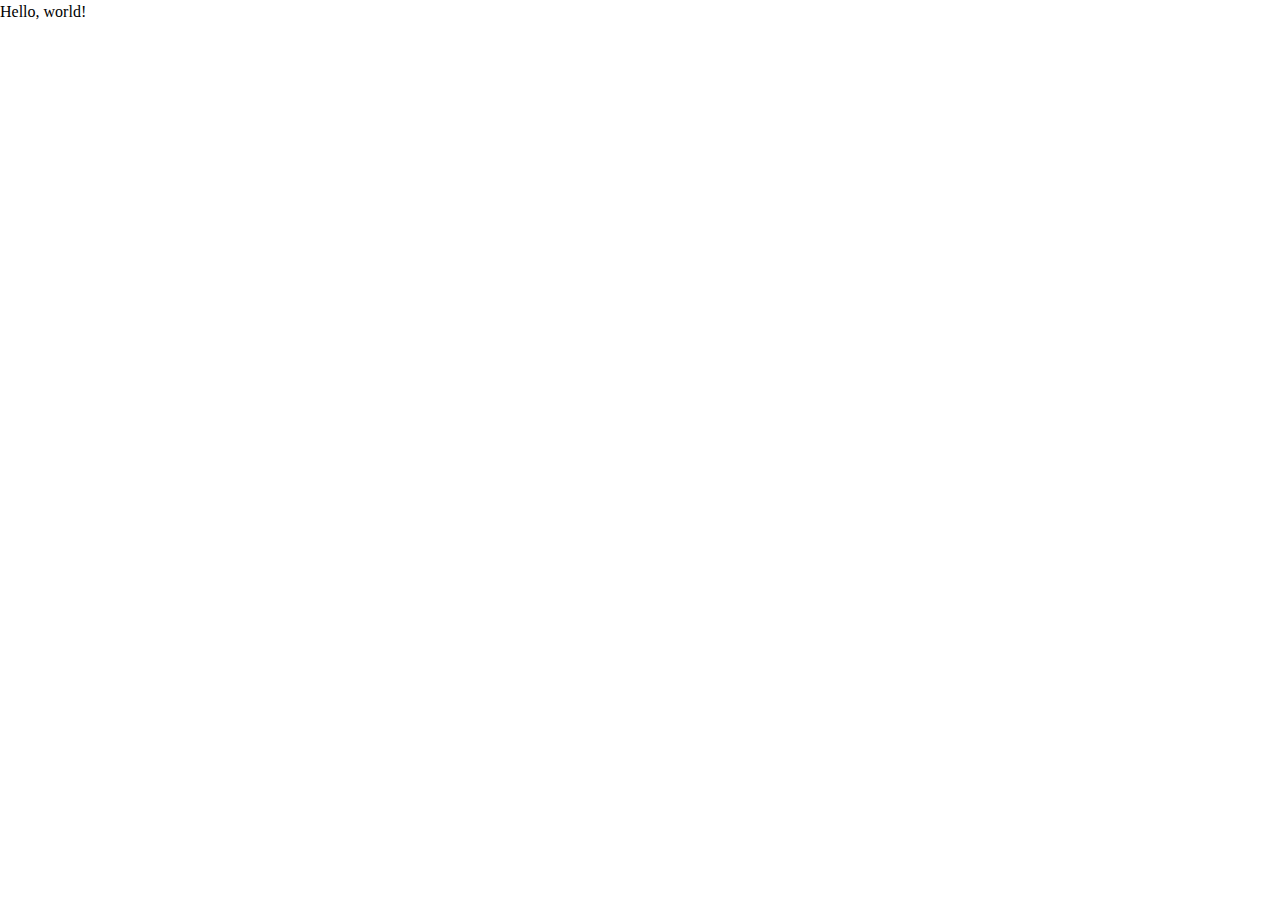
==== index.html @ 2f0a25bc "deploy: 98ebfed40b2910c4819375497fe7106945131e8d" ====
<!DOCTYPE html>
<html lang="en">
  <head>
    <meta charset="UTF-8" />
    <meta http-equiv="X-UA-Compatible" content="IE=edge" />
    <meta name="viewport" content="width=device-width, initial-scale=1.0" />
    <link rel="stylesheet" href="./css/reset.css" />
    <link rel="stylesheet" href="./css/main.css" />
    <script src="./js/main.js" defer></script>
    <title>Document</title>
  </head>
  <body>
    Hello, world!
  </body>
</html>
---- css/main.css ----
/* Decent Defaults */

img,
video {
  width: 100%;
  height: auto;
}
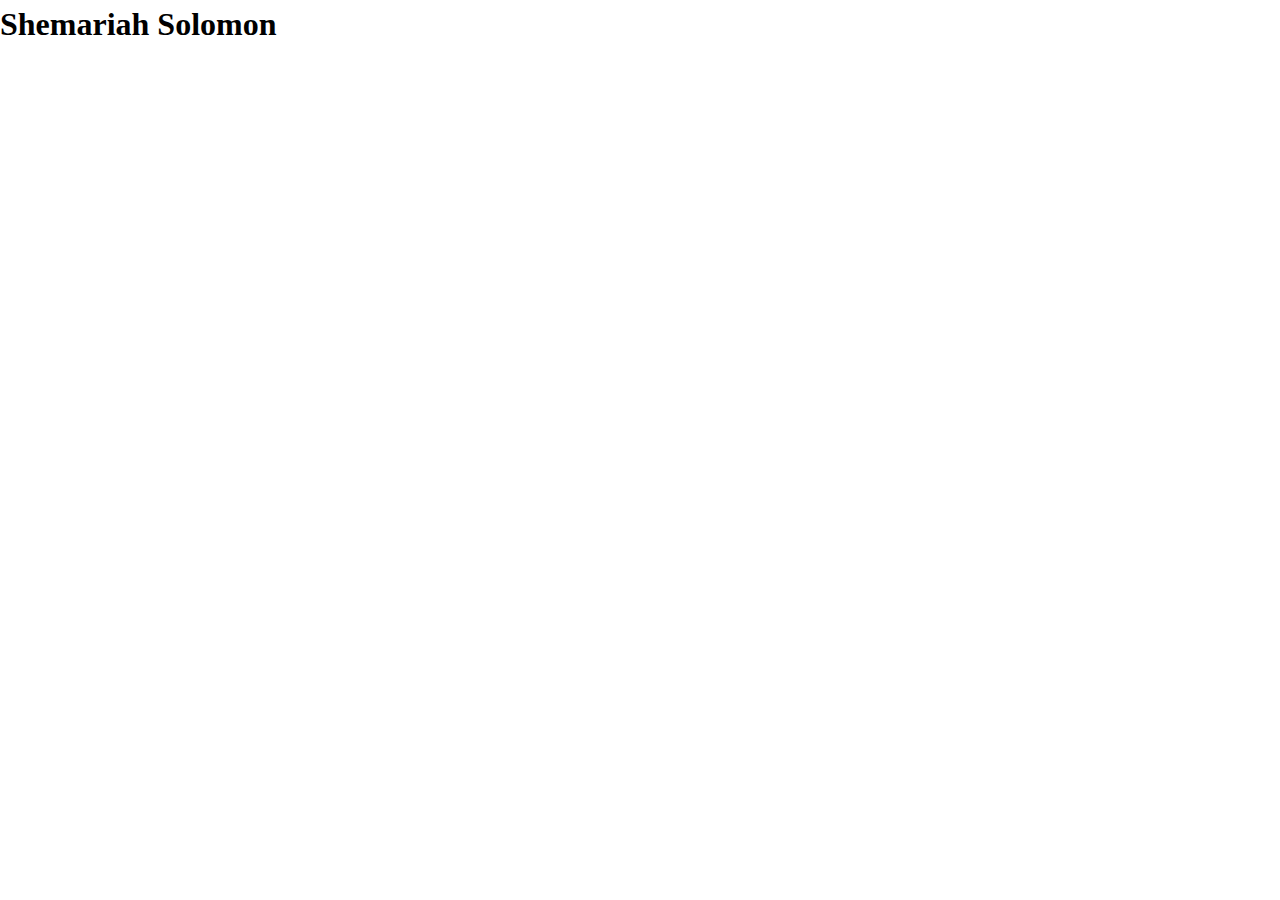
==== commit 6d7e3585: "deploy: 0f623d9531b118c3b63f82fe9e472670b3d97e2f" ====
--- a/index.html
+++ b/index.html
@@ -7,9 +7,9 @@
     <link rel="stylesheet" href="./css/reset.css" />
     <link rel="stylesheet" href="./css/main.css" />
     <script src="./js/main.js" defer></script>
-    <title>Document</title>
+    <title>Shemariah Solomon</title>
   </head>
   <body>
-    Hello, world!
+    <h1>Shemariah Solomon</h1>
   </body>
 </html>
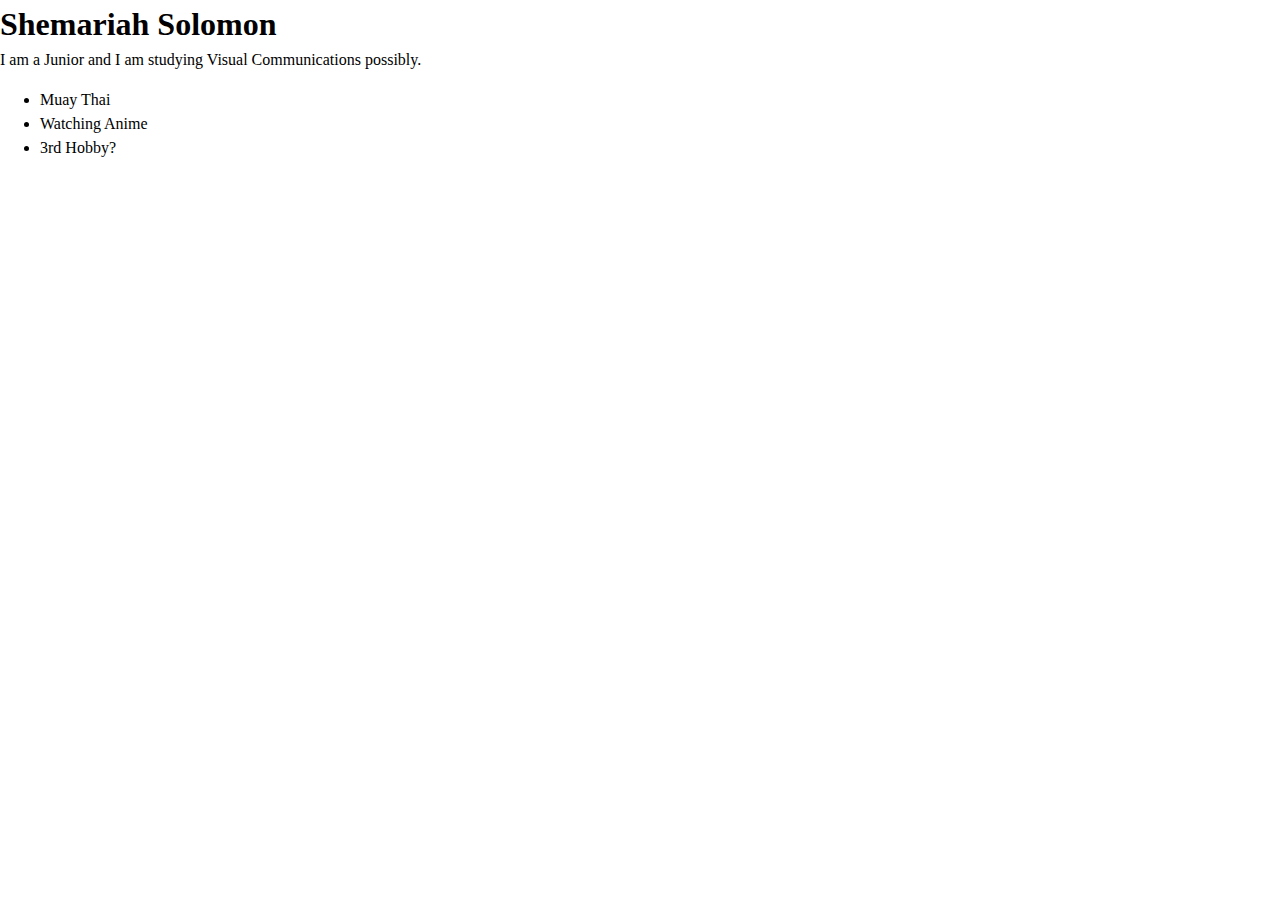
==== commit c4cdc438: "deploy: 93013516fadb8c494a51767d72e51178f4e35467" ====
--- a/index.html
+++ b/index.html
@@ -11,5 +11,15 @@
   </head>
   <body>
     <h1>Shemariah Solomon</h1>
+    <p>I am a Junior and I am studying Visual Communications possibly.</p>
+    <ul>
+      <li>Muay Thai</li>
+      <li>Watching Anime</li>
+      <li>3rd Hobby?</li>
+    </ul>
+    <p>
+      <a href=""></a>
+    </p>
+    <i></i>
   </body>
 </html>
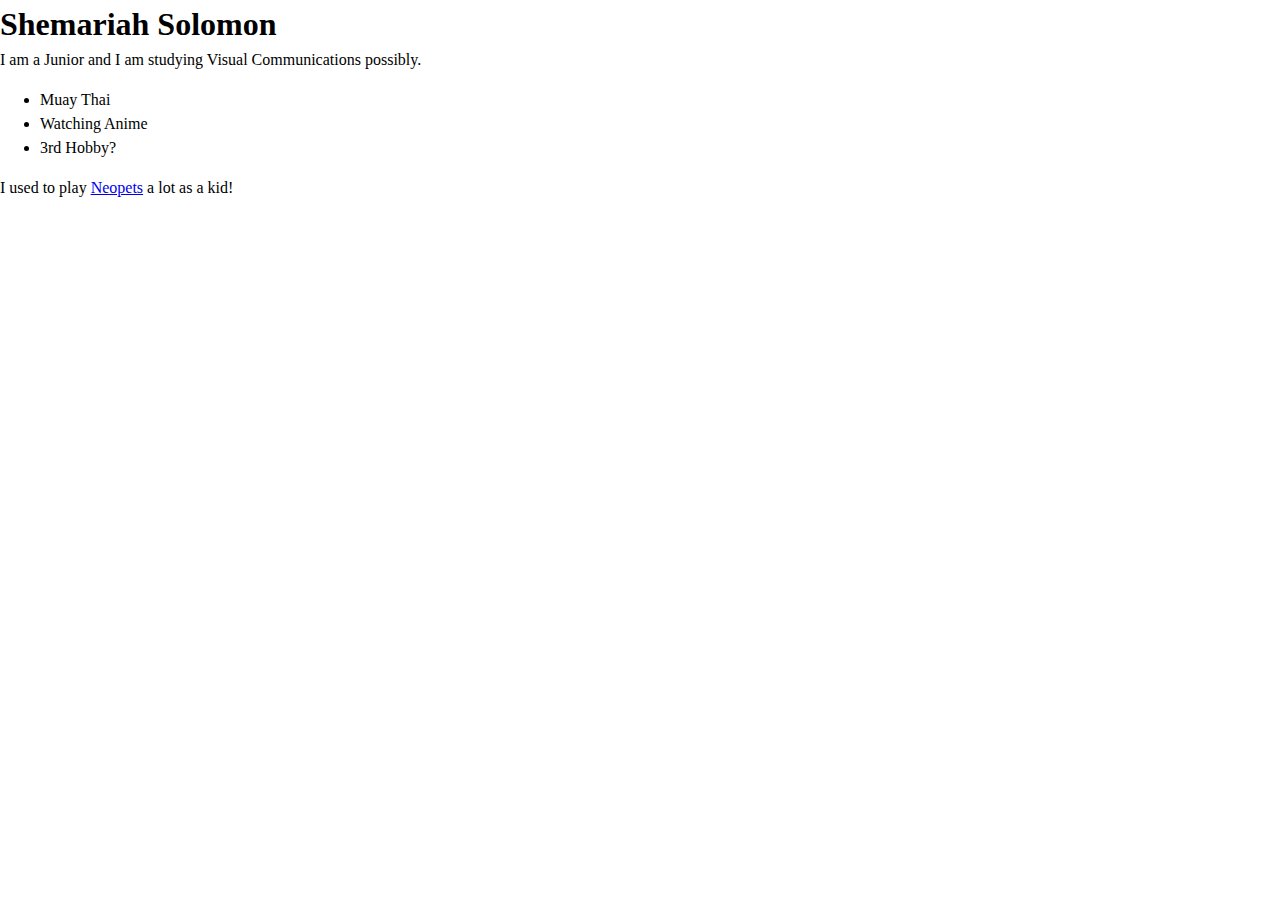
==== commit 6dad1869: "deploy: 0bc66fed45bd3a26a453b671d5669382399eb1a0" ====
--- a/index.html
+++ b/index.html
@@ -18,7 +18,8 @@
       <li>3rd Hobby?</li>
     </ul>
     <p>
-      <a href=""></a>
+      I used to play <a href="https://www.neopets.com/">Neopets</a> a lot as a
+      kid!
     </p>
     <i></i>
   </body>
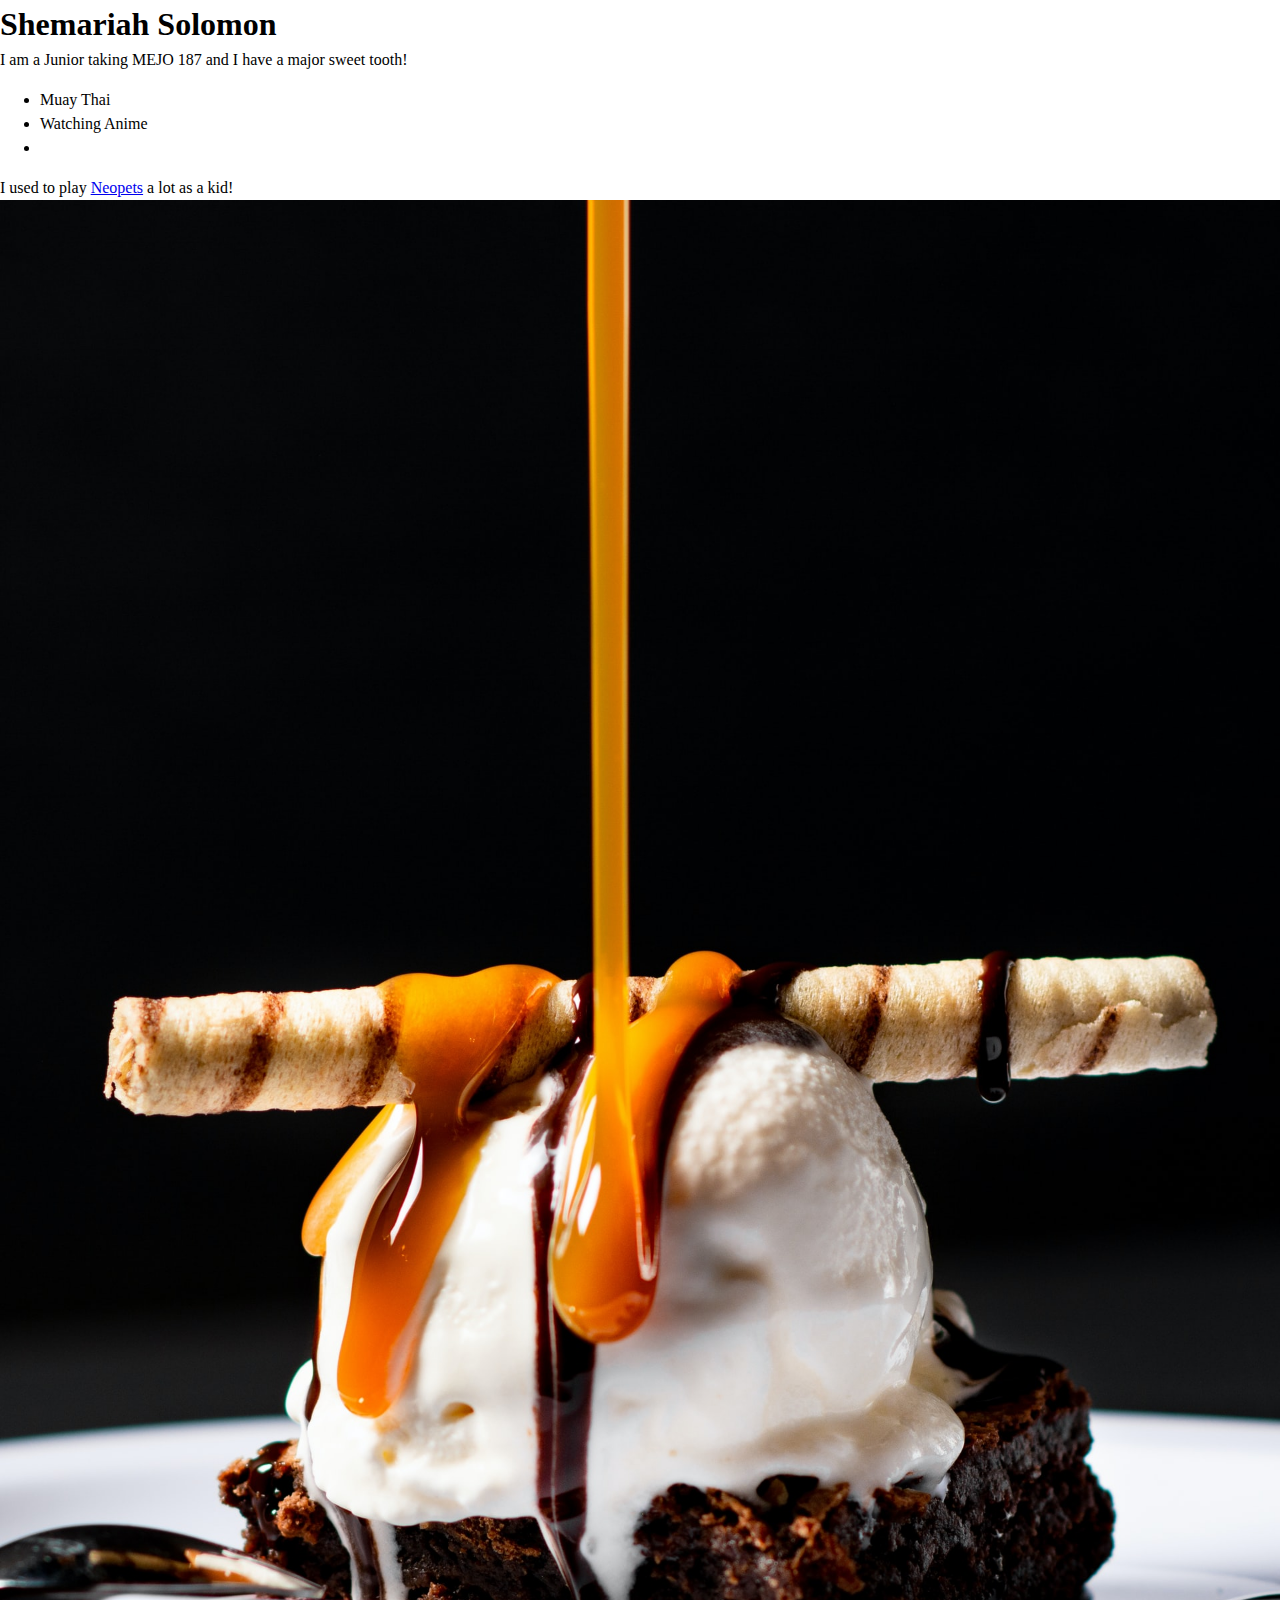
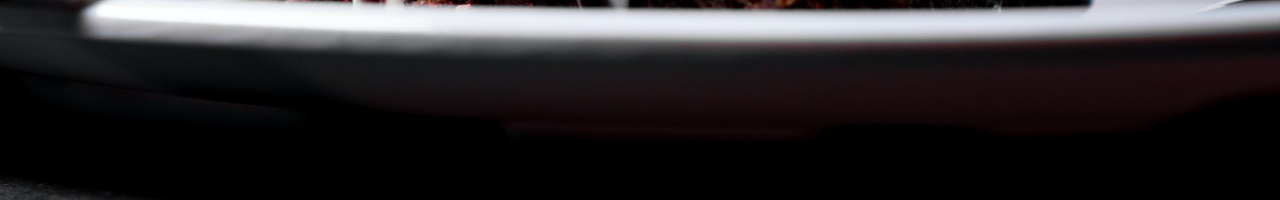
==== commit 412d01d4: "deploy: 751f23c9101be5988fddba0188bf1a4d1daba7f3" ====
--- a/index.html
+++ b/index.html
@@ -11,16 +11,21 @@
   </head>
   <body>
     <h1>Shemariah Solomon</h1>
-    <p>I am a Junior and I am studying Visual Communications possibly.</p>
+    <p>I am a Junior taking MEJO 187 and I have a major sweet tooth!</p>
     <ul>
       <li>Muay Thai</li>
       <li>Watching Anime</li>
-      <li>3rd Hobby?</li>
+      <li></li>
     </ul>
     <p>
       I used to play <a href="https://www.neopets.com/">Neopets</a> a lot as a
       kid!
     </p>
-    <i></i>
+    <img
+      src="./images/dessert.jpg"
+      alt="Brownie Icecream Sundae with Pirouette Cookie and Caramel Drizzle"
+      width="1920"
+      height="2400"
+    />
   </body>
 </html>
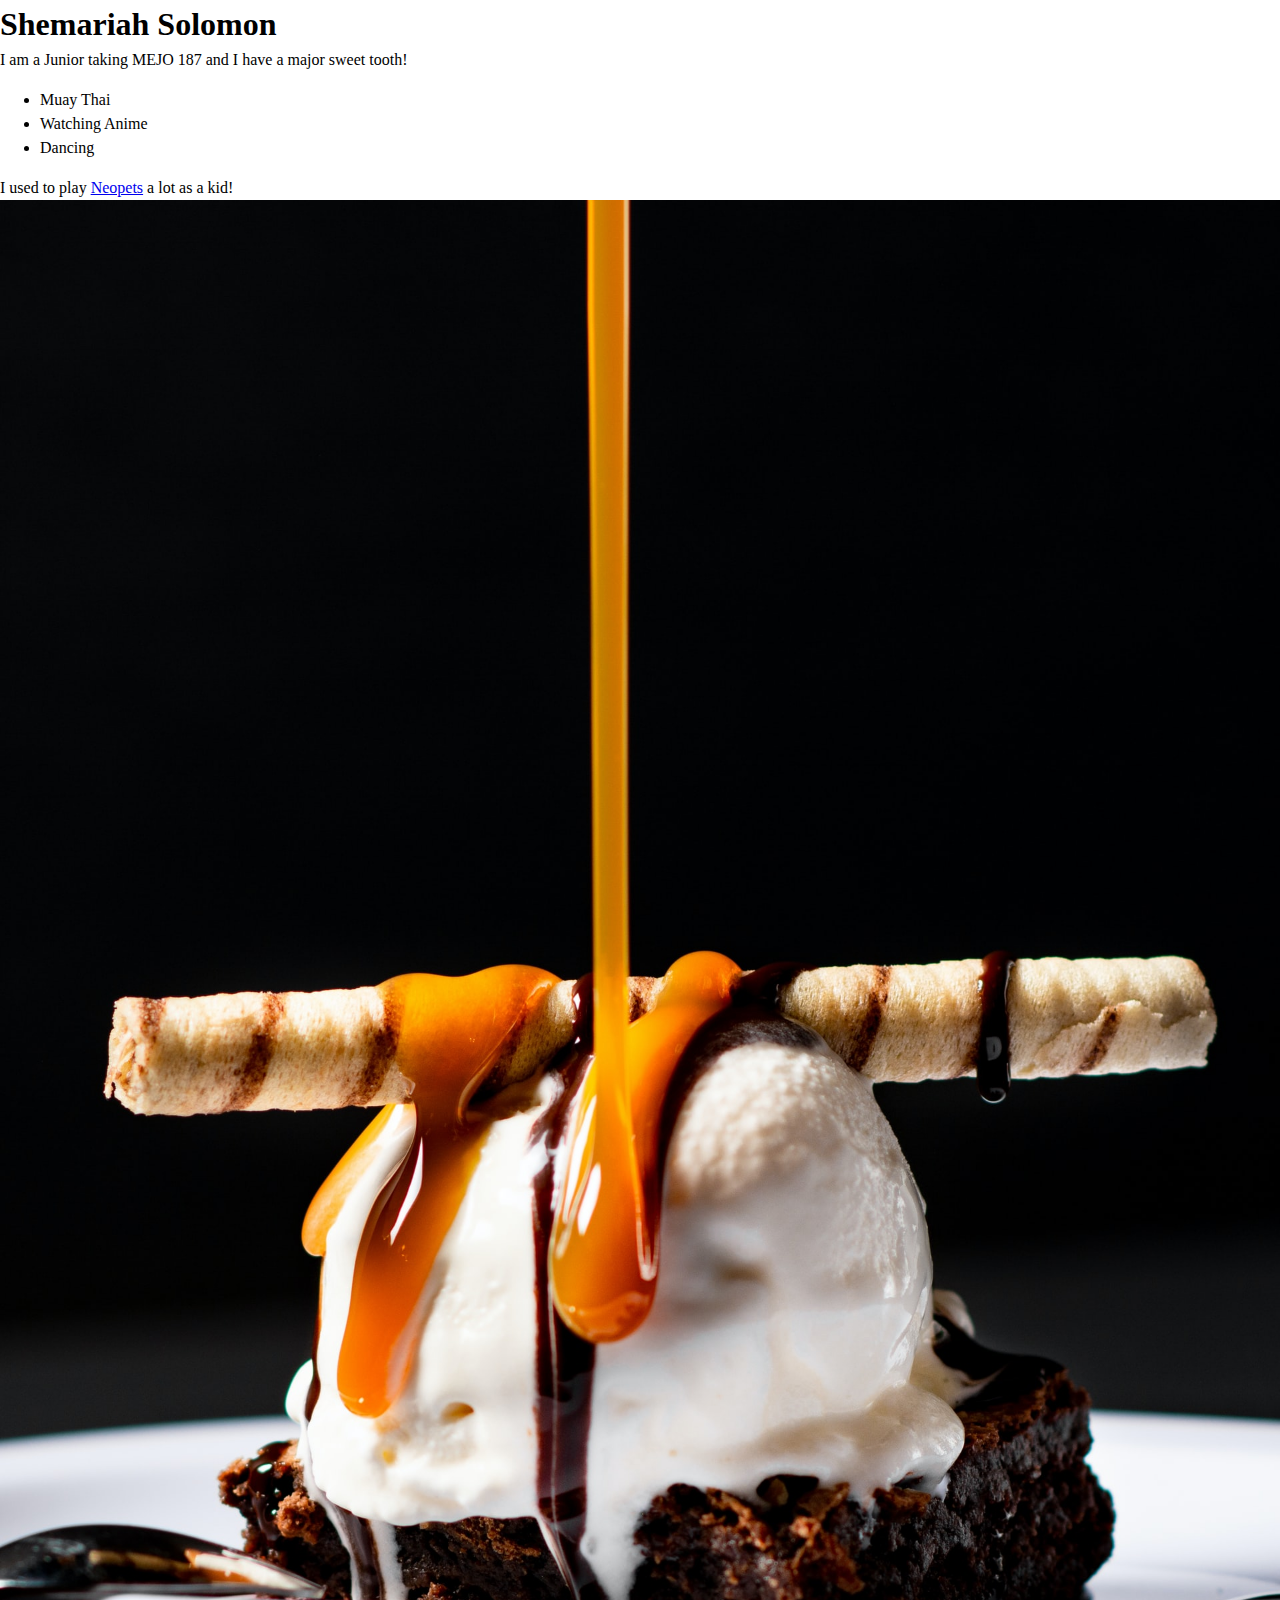
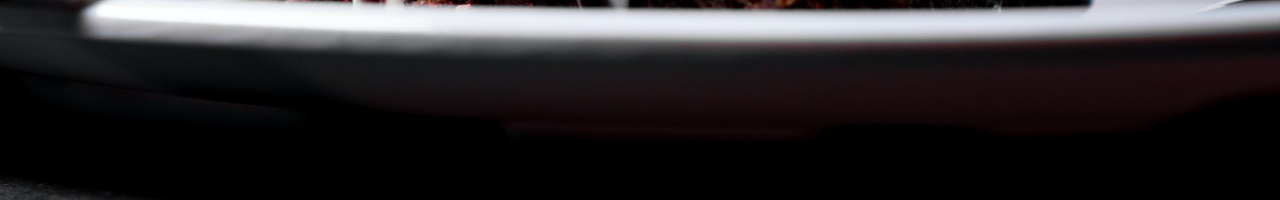
==== commit 4685c108: "deploy: f13dcb60d3d4c886d68d696857a5655bd395d378" ====
--- a/index.html
+++ b/index.html
@@ -15,7 +15,7 @@
     <ul>
       <li>Muay Thai</li>
       <li>Watching Anime</li>
-      <li></li>
+      <li>Dancing</li>
     </ul>
     <p>
       I used to play <a href="https://www.neopets.com/">Neopets</a> a lot as a
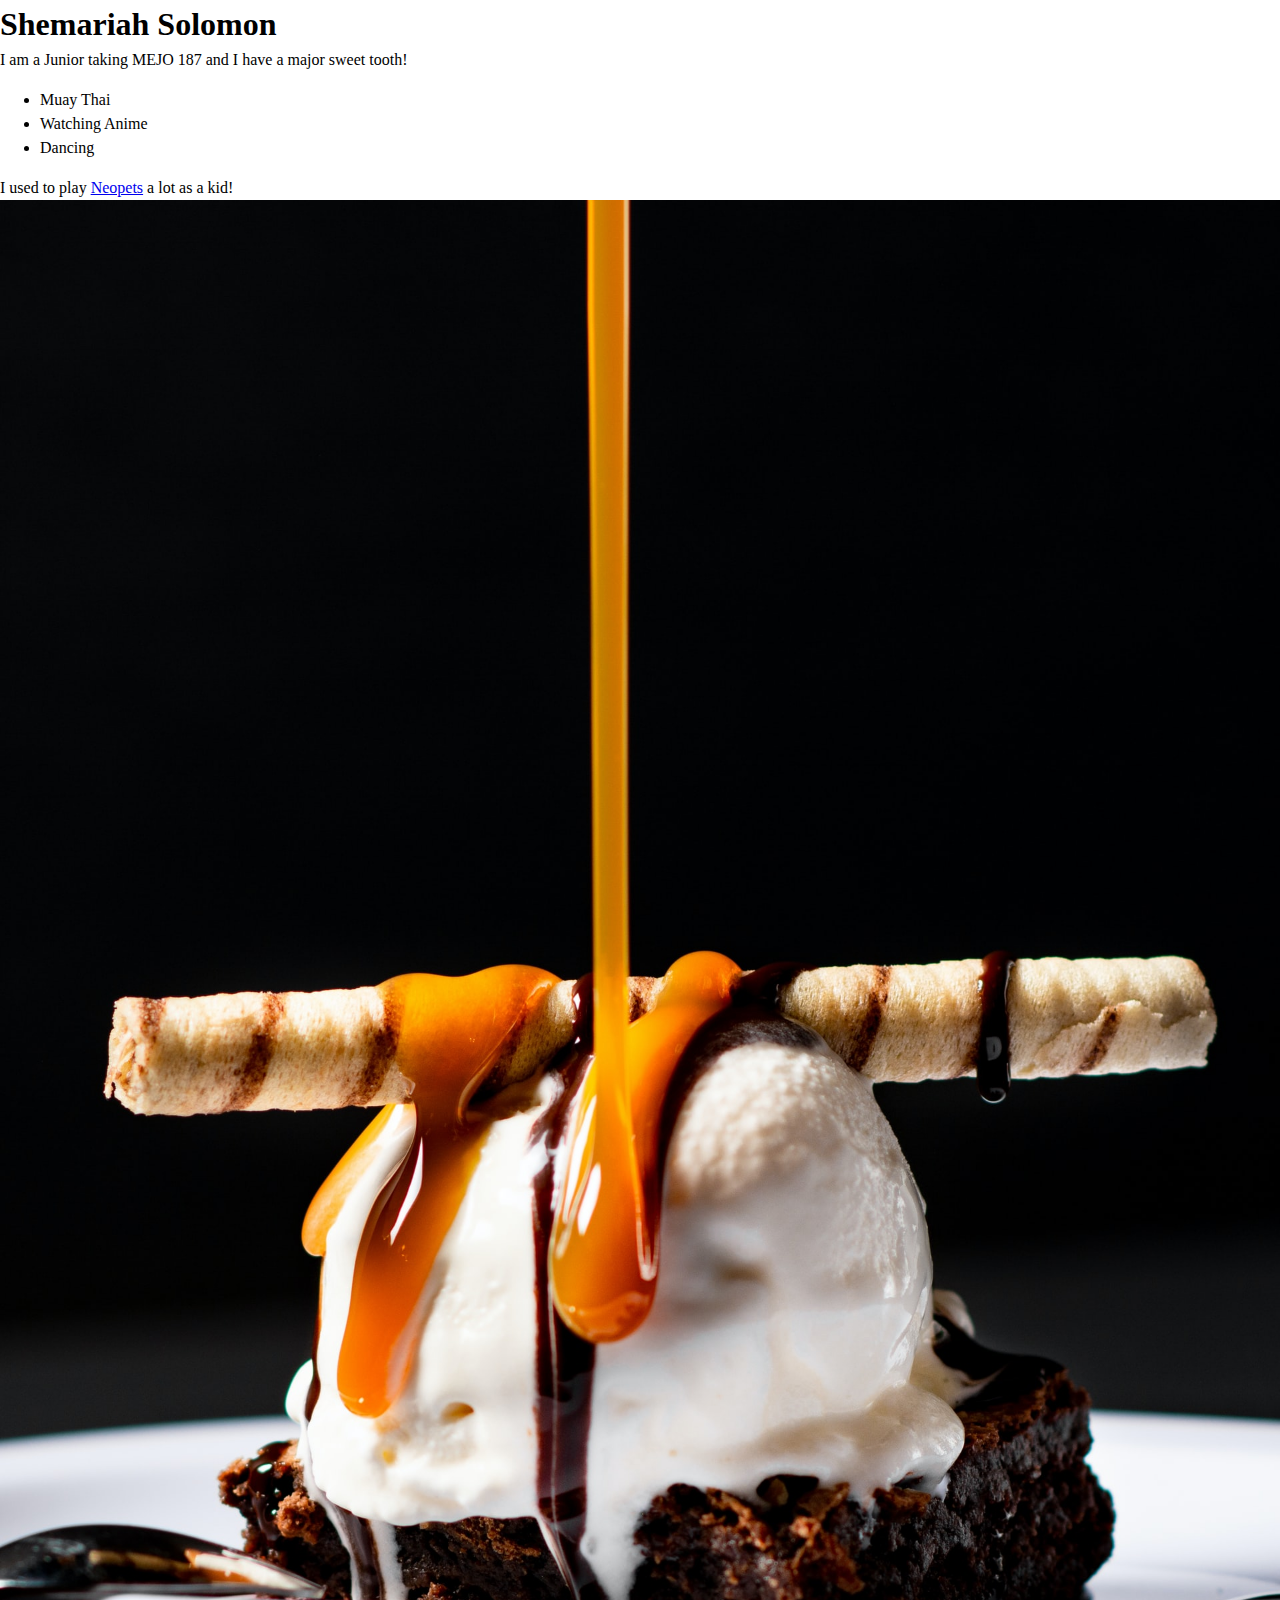
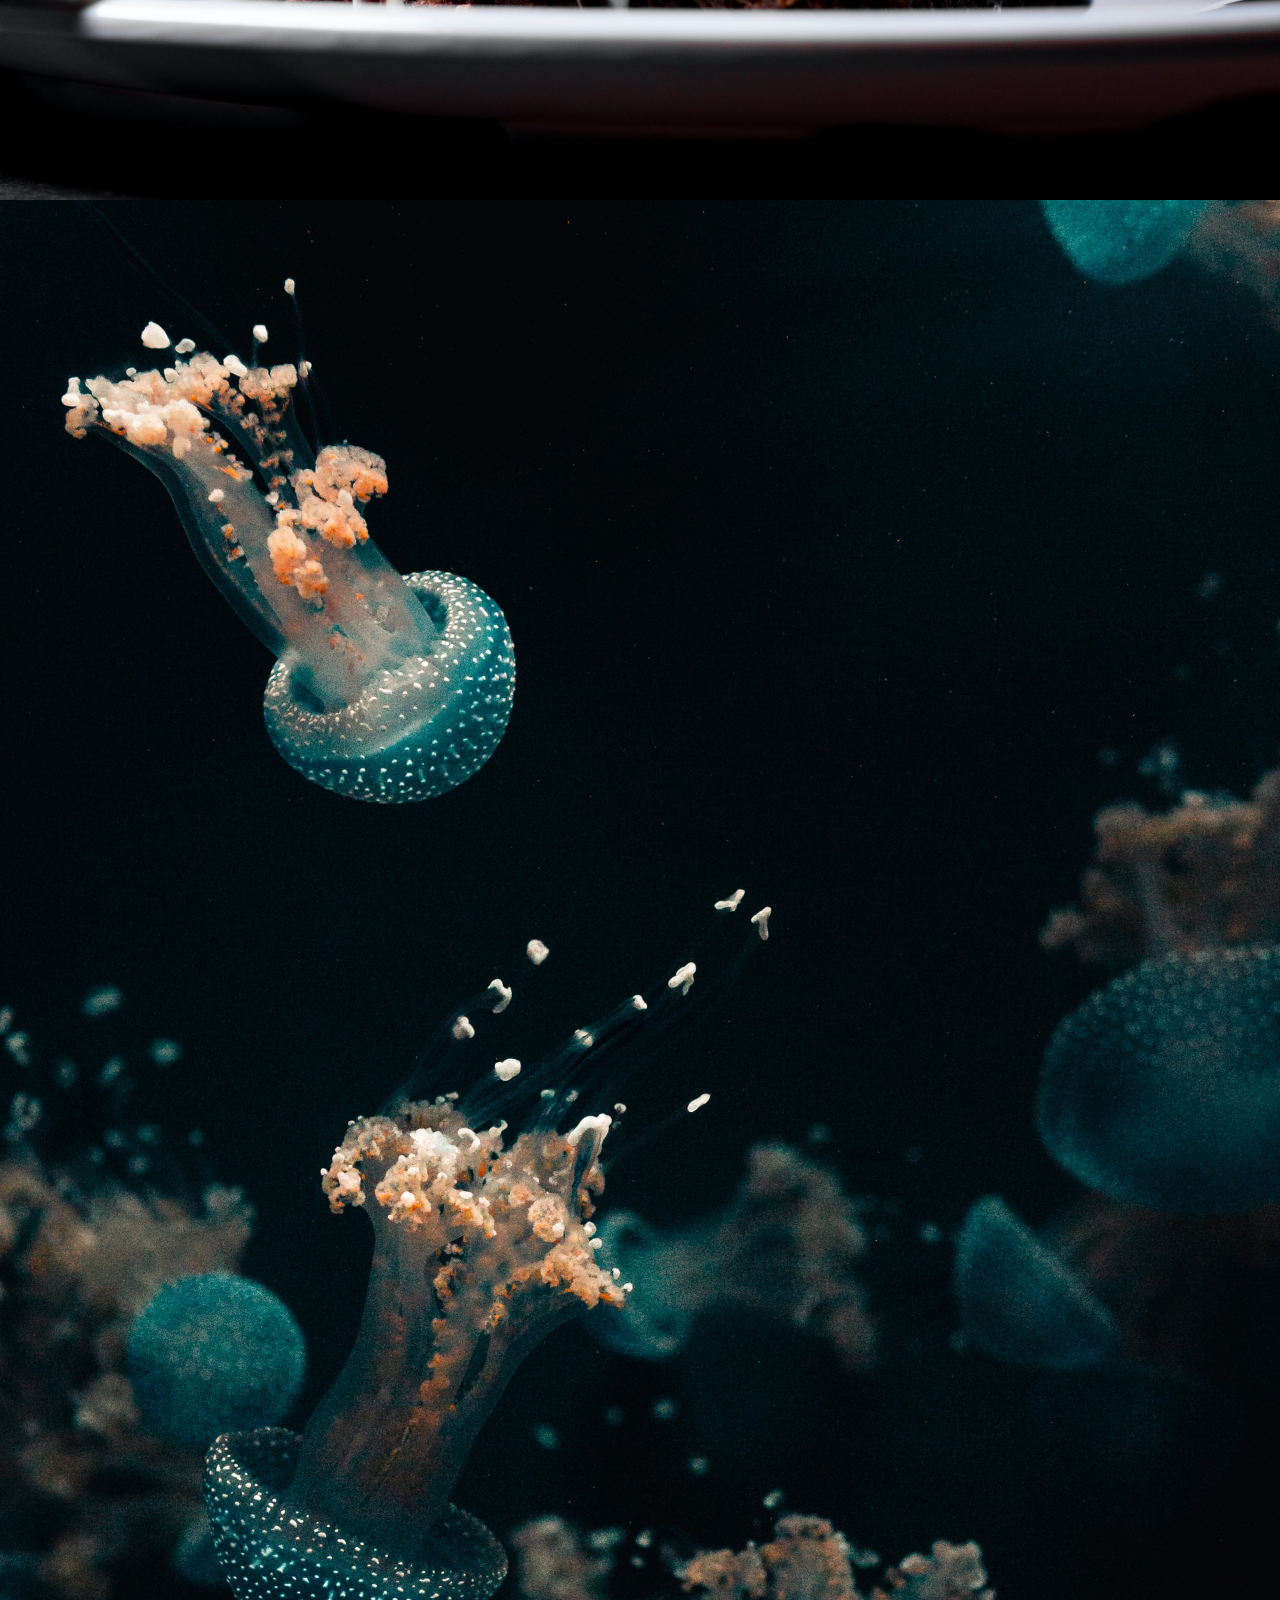
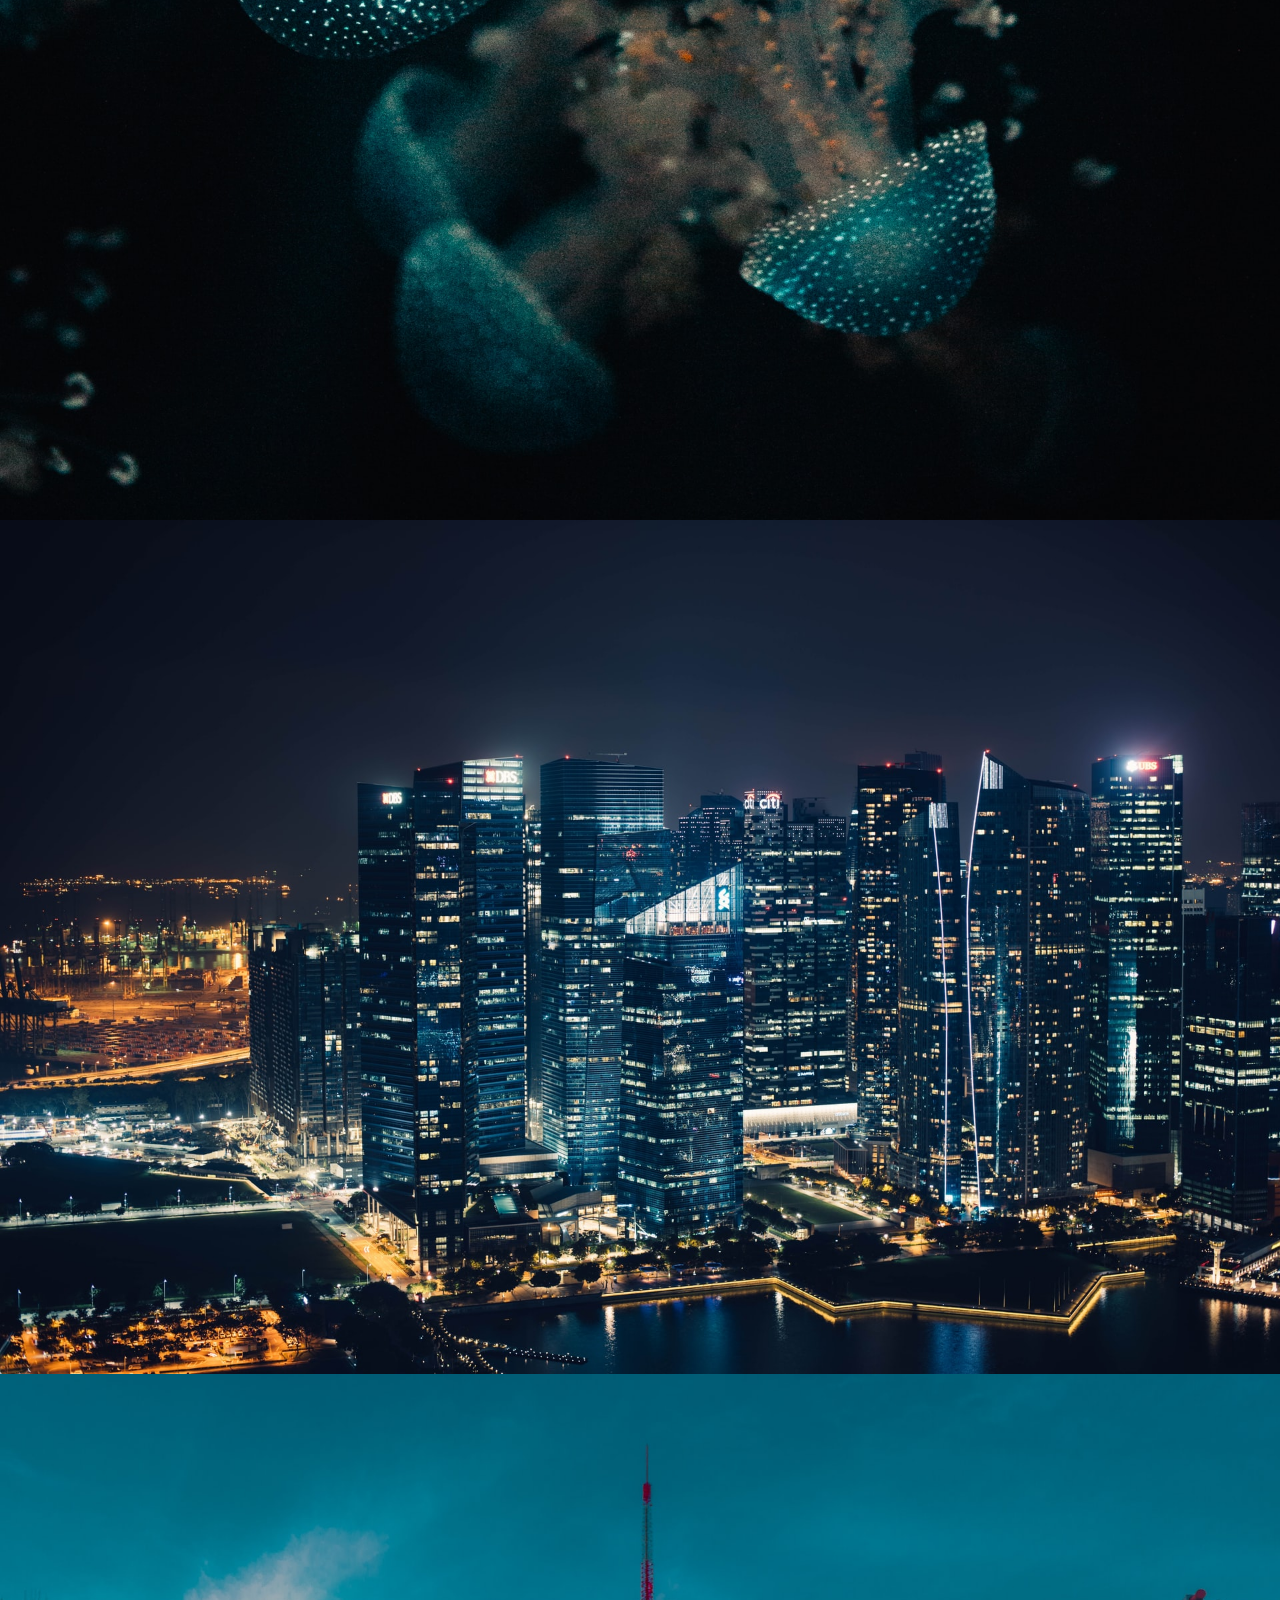
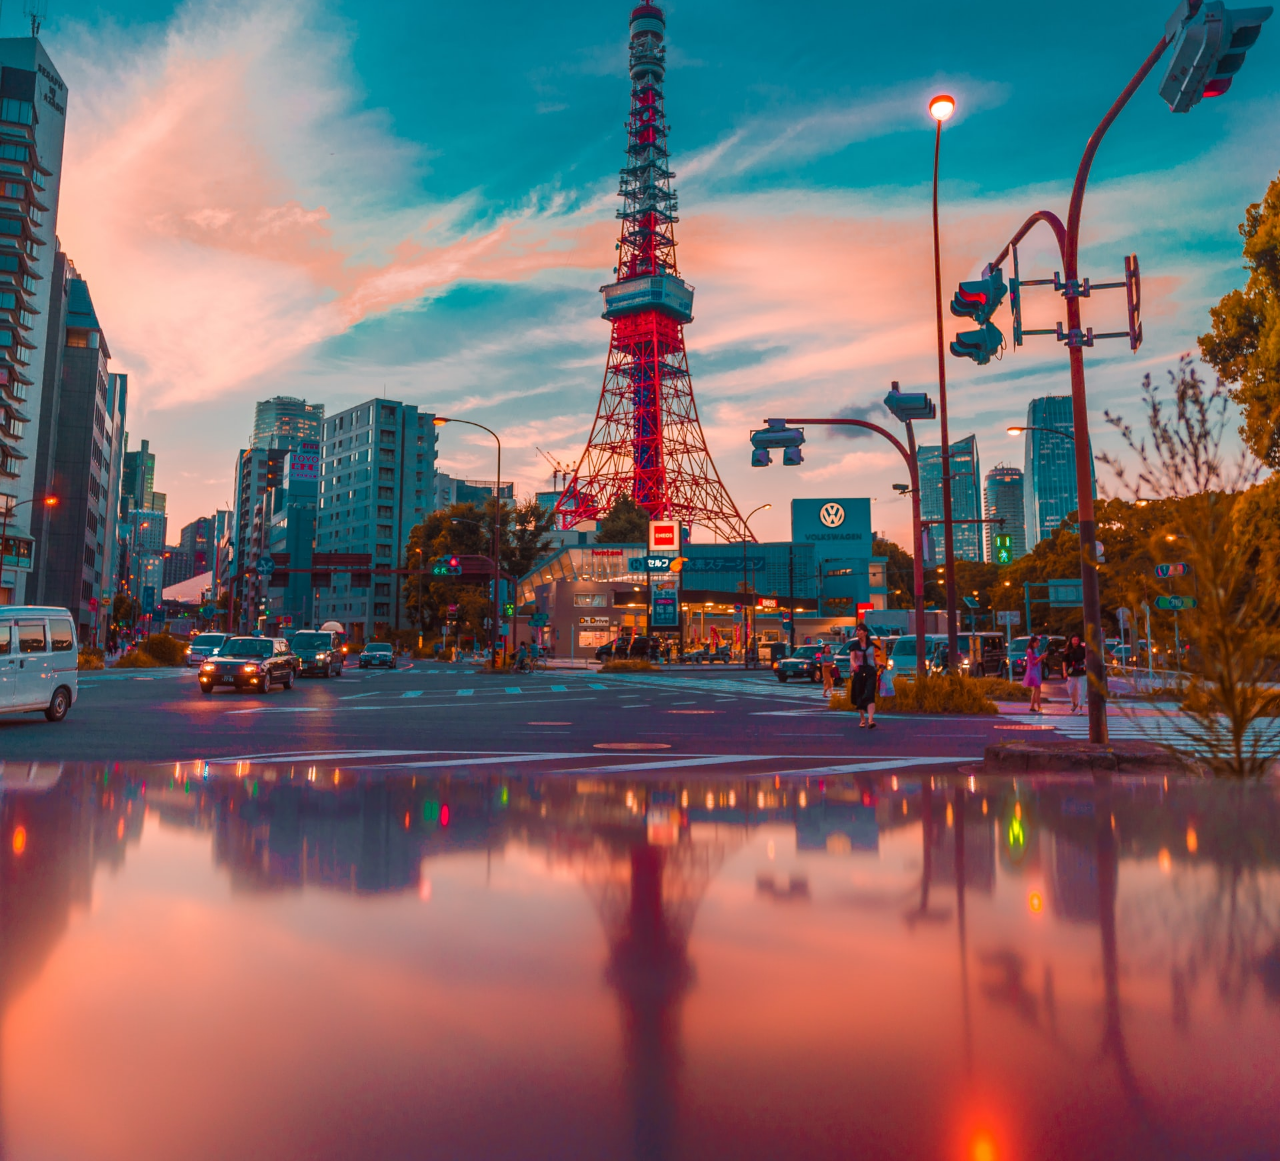
==== commit d6bb031c: "deploy: b962af9db57786fdb6ad627da11fd6a90011aac6" ====
--- a/index.html
+++ b/index.html
@@ -27,5 +27,23 @@
       width="1920"
       height="2400"
     />
+    <img
+      src="./images/Jellyfish 1.jpg"
+      alt="Jellyfish"
+      width="1920"
+      height="2880"
+    />
+    <img
+      src="./images/nighttime city.jpg"
+      alt="City Skyline at Night"
+      width="1920"
+      height="1281"
+    />
+    <img
+      src="./images/tokyo tower.jpg"
+      alt="Tokyo Tower at Sunset"
+      width="1920"
+      height="2080"
+    />
   </body>
 </html>
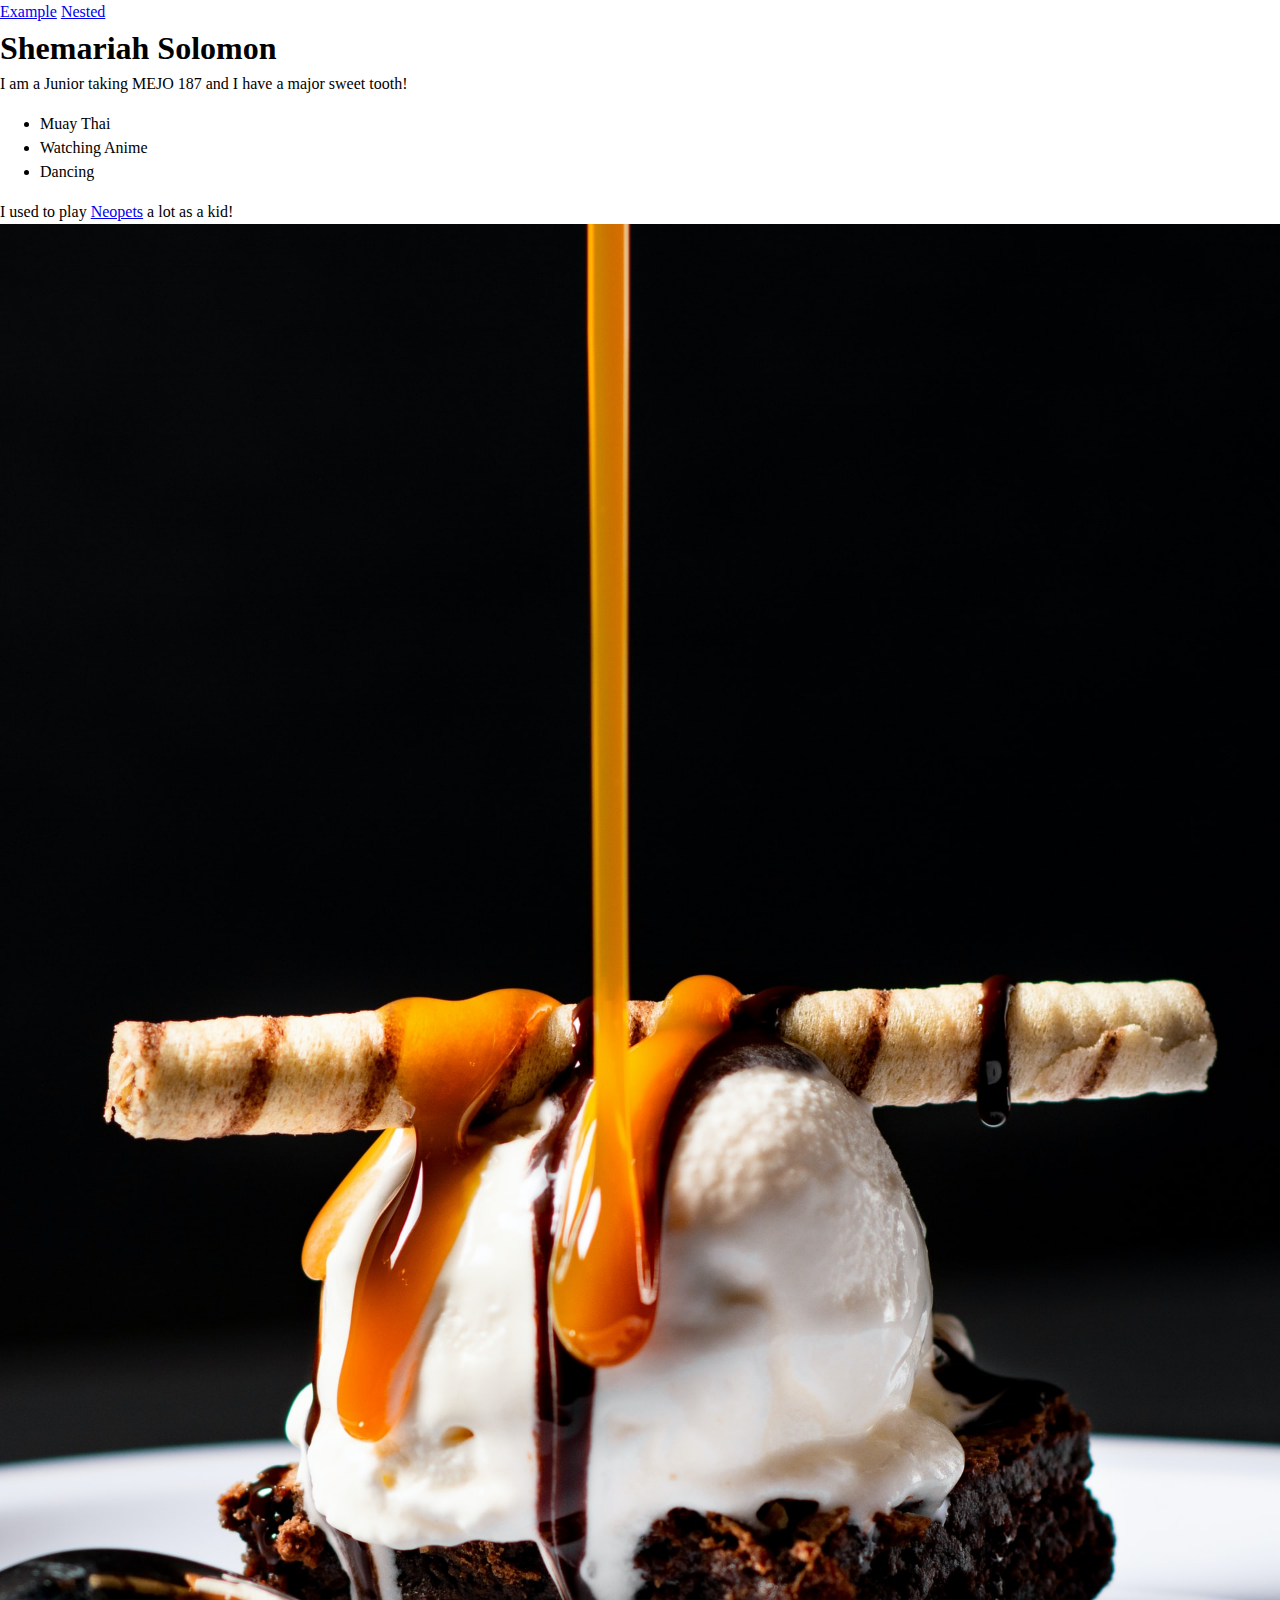
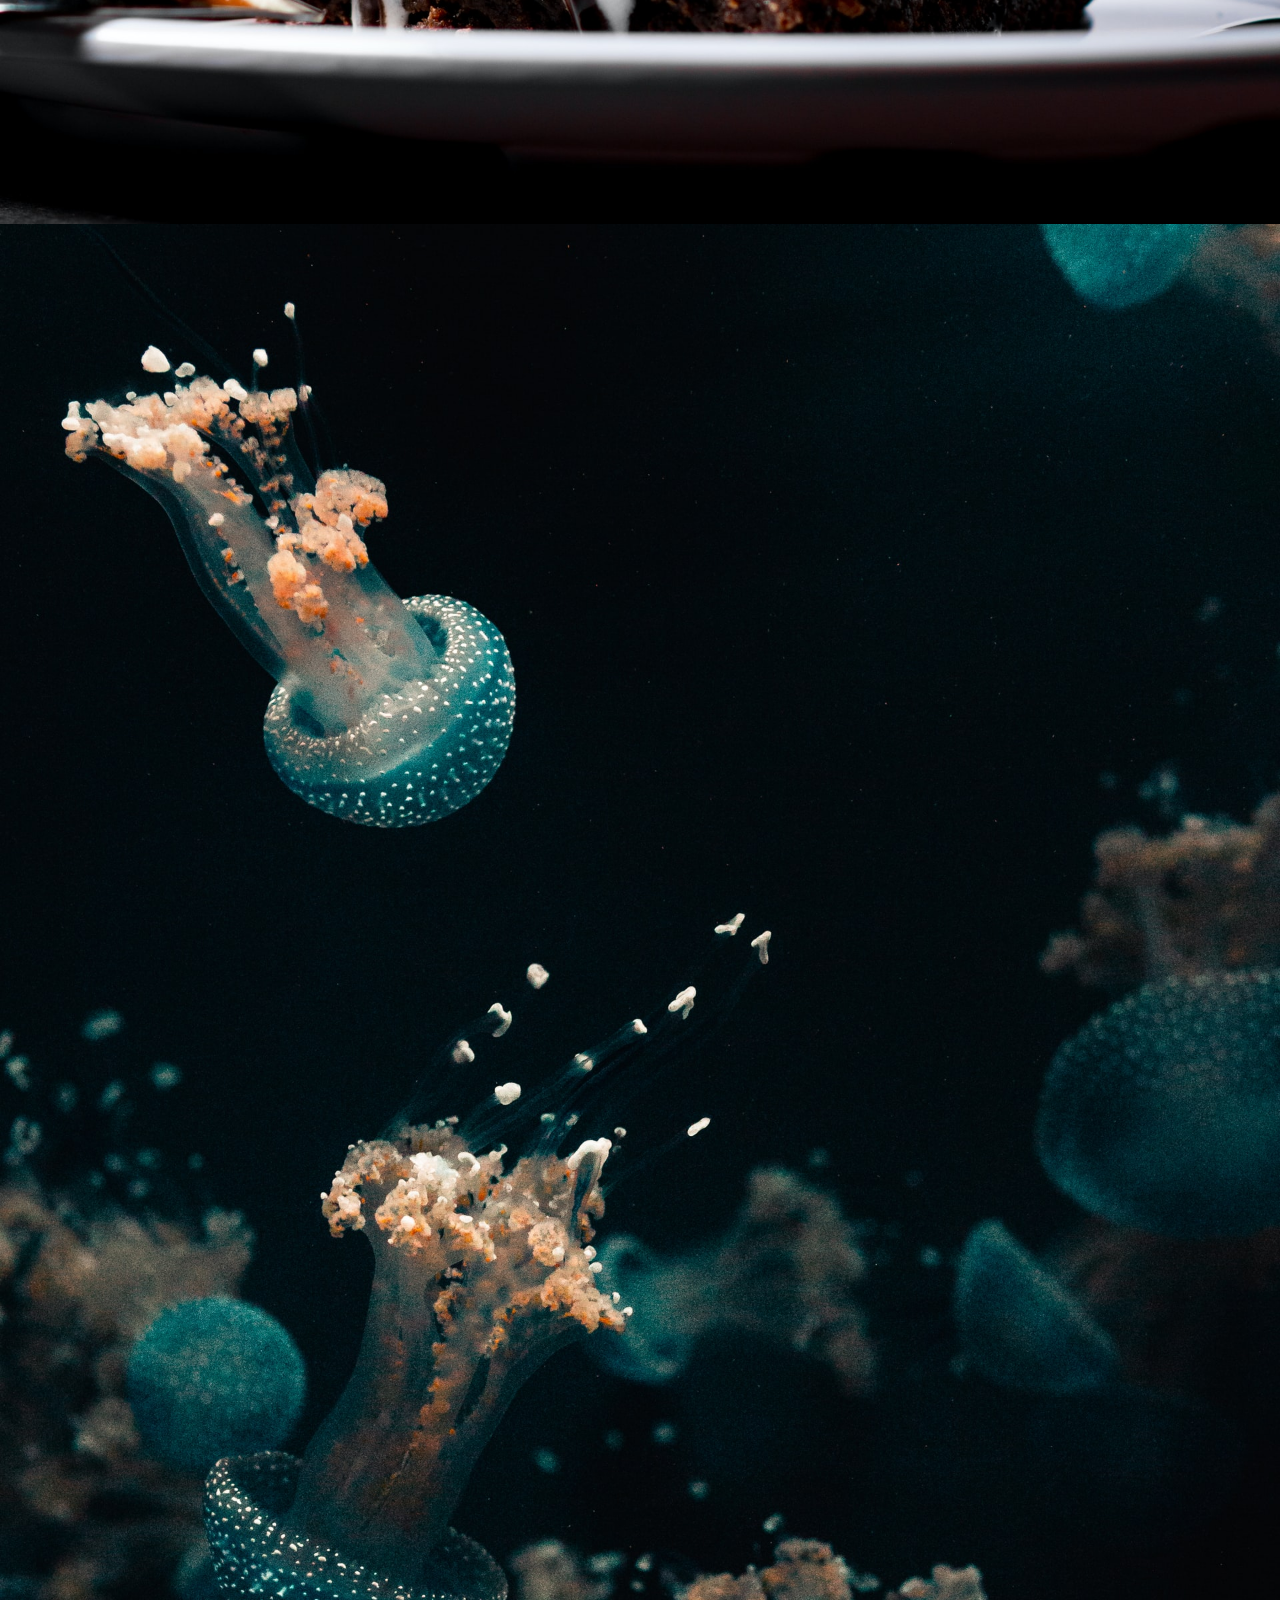
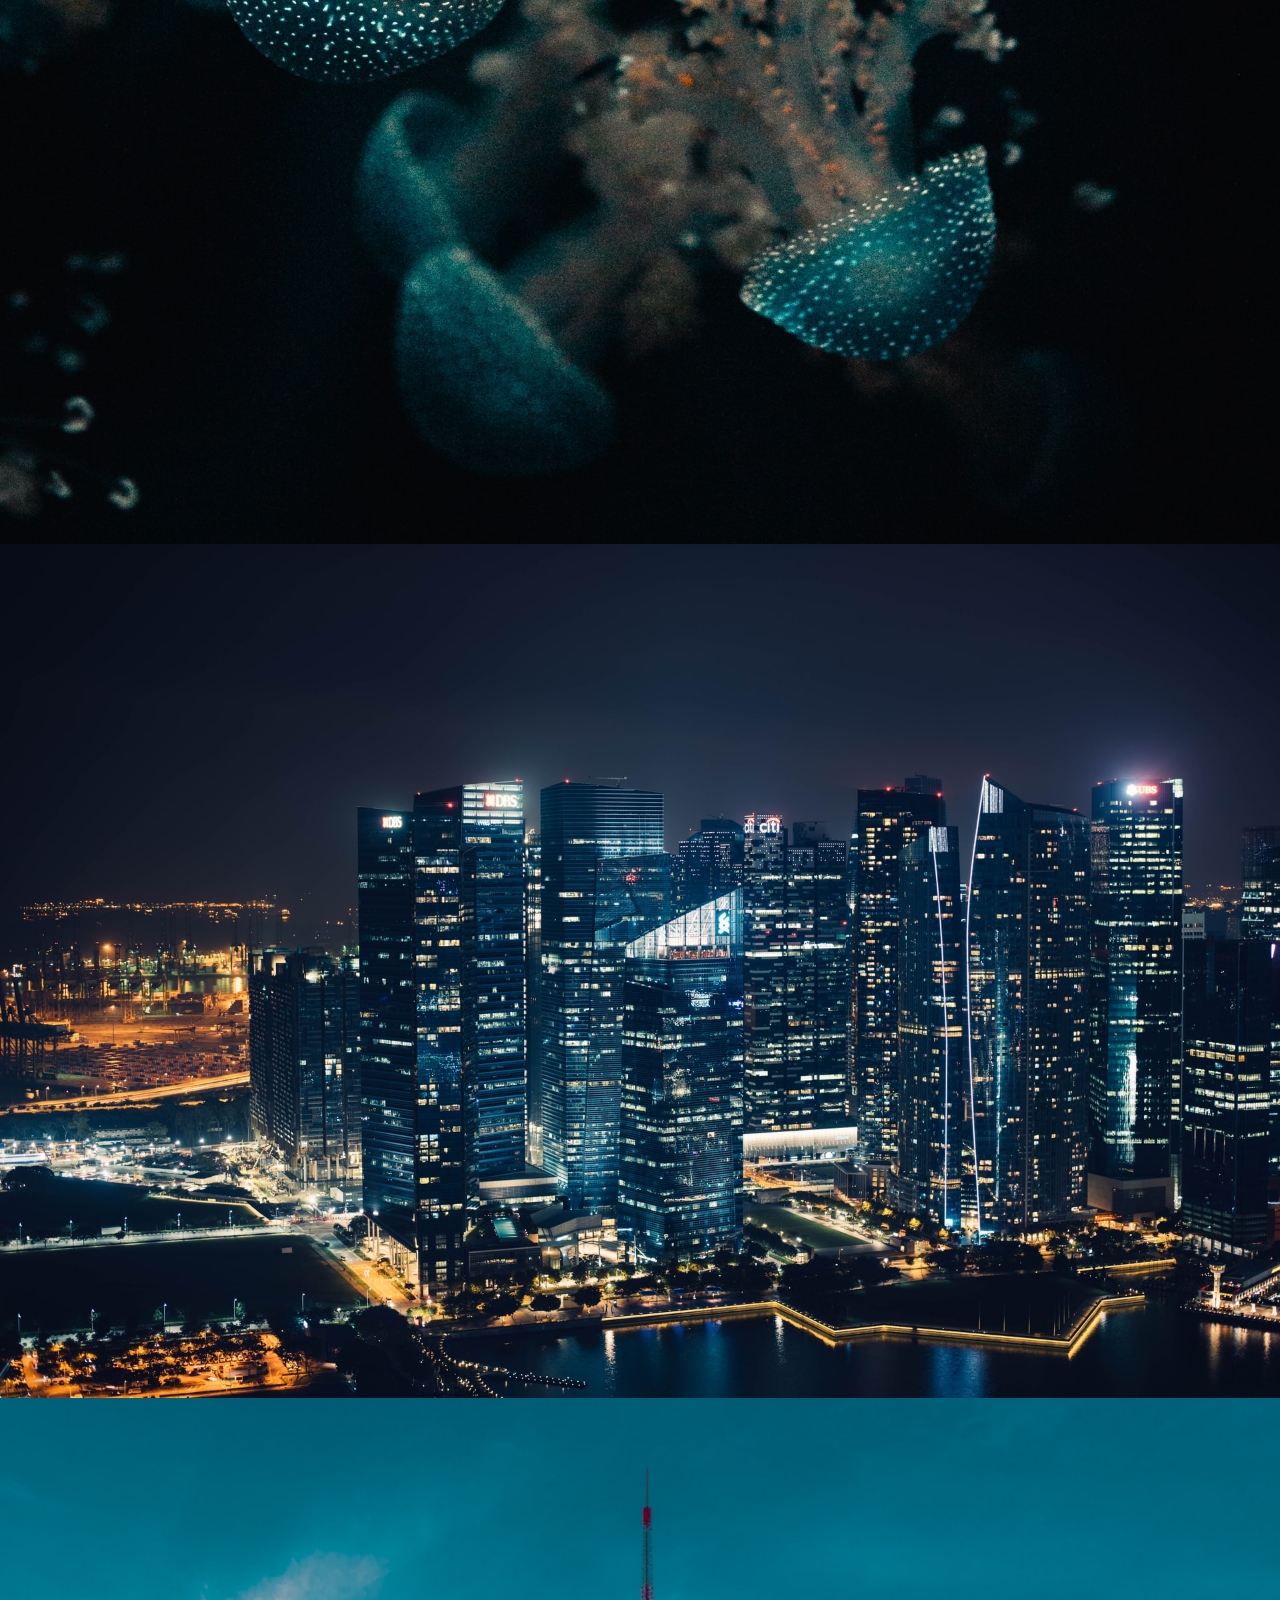
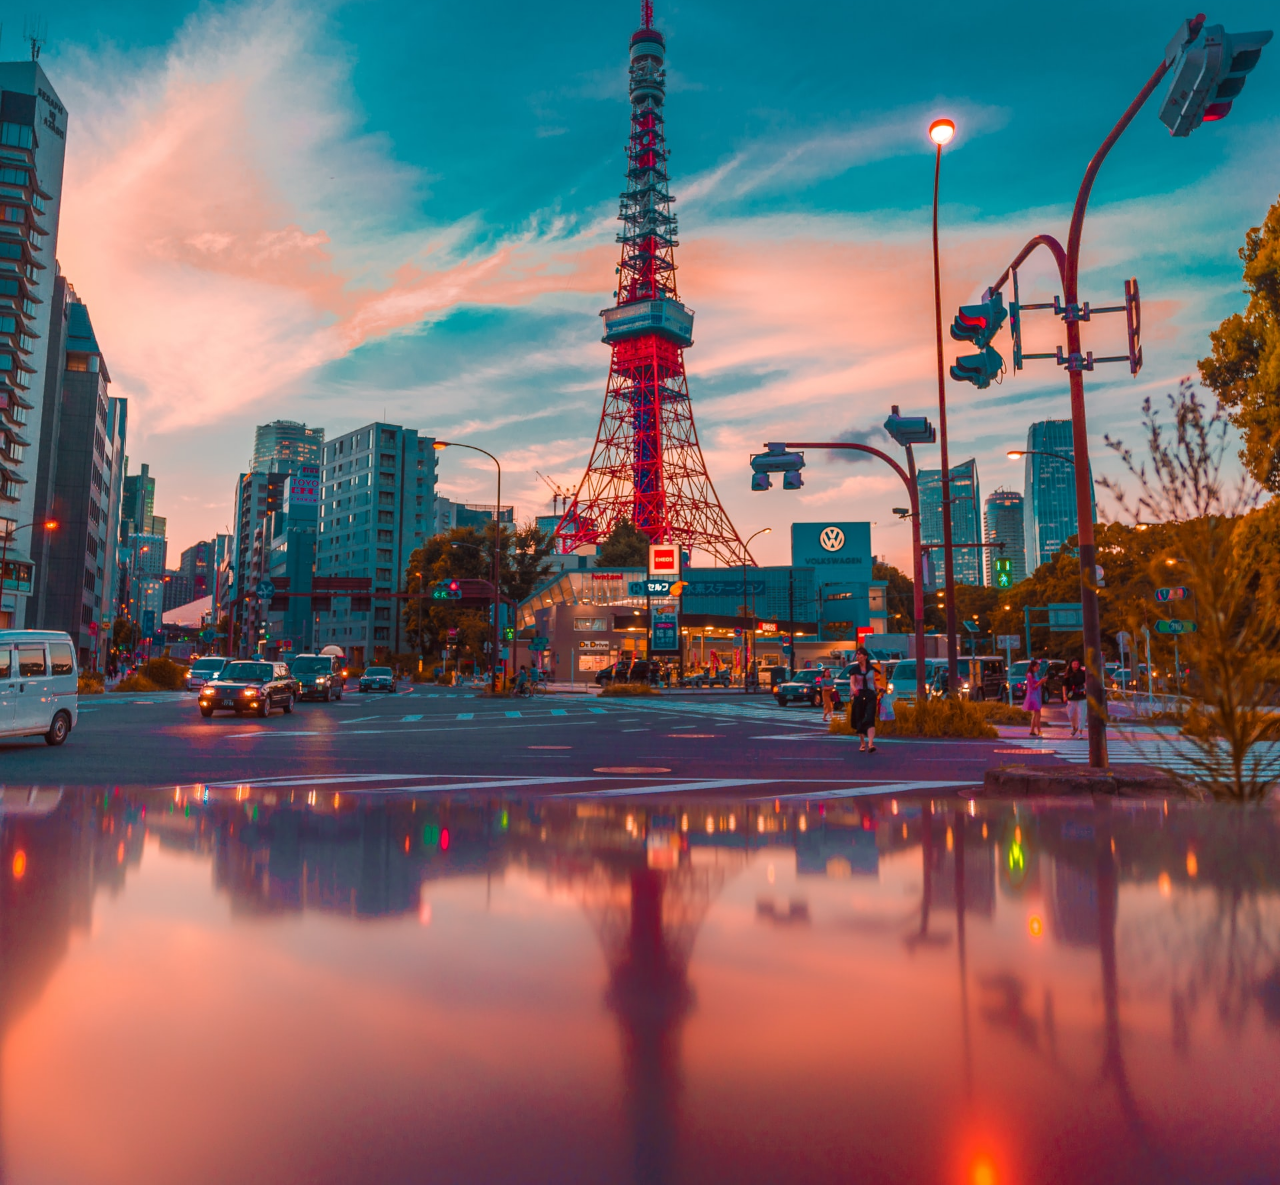
==== commit 9bfb6ded: "deploy: bcaab6de952d0f0d0bf726cb0462f8b68d9493d3" ====
--- a/index.html
+++ b/index.html
@@ -10,6 +10,8 @@
     <title>Shemariah Solomon</title>
   </head>
   <body>
+    <a href="./example.html">Example</a>
+    <a href="./nested/index.html">Nested</a>
     <h1>Shemariah Solomon</h1>
     <p>I am a Junior taking MEJO 187 and I have a major sweet tooth!</p>
     <ul>
